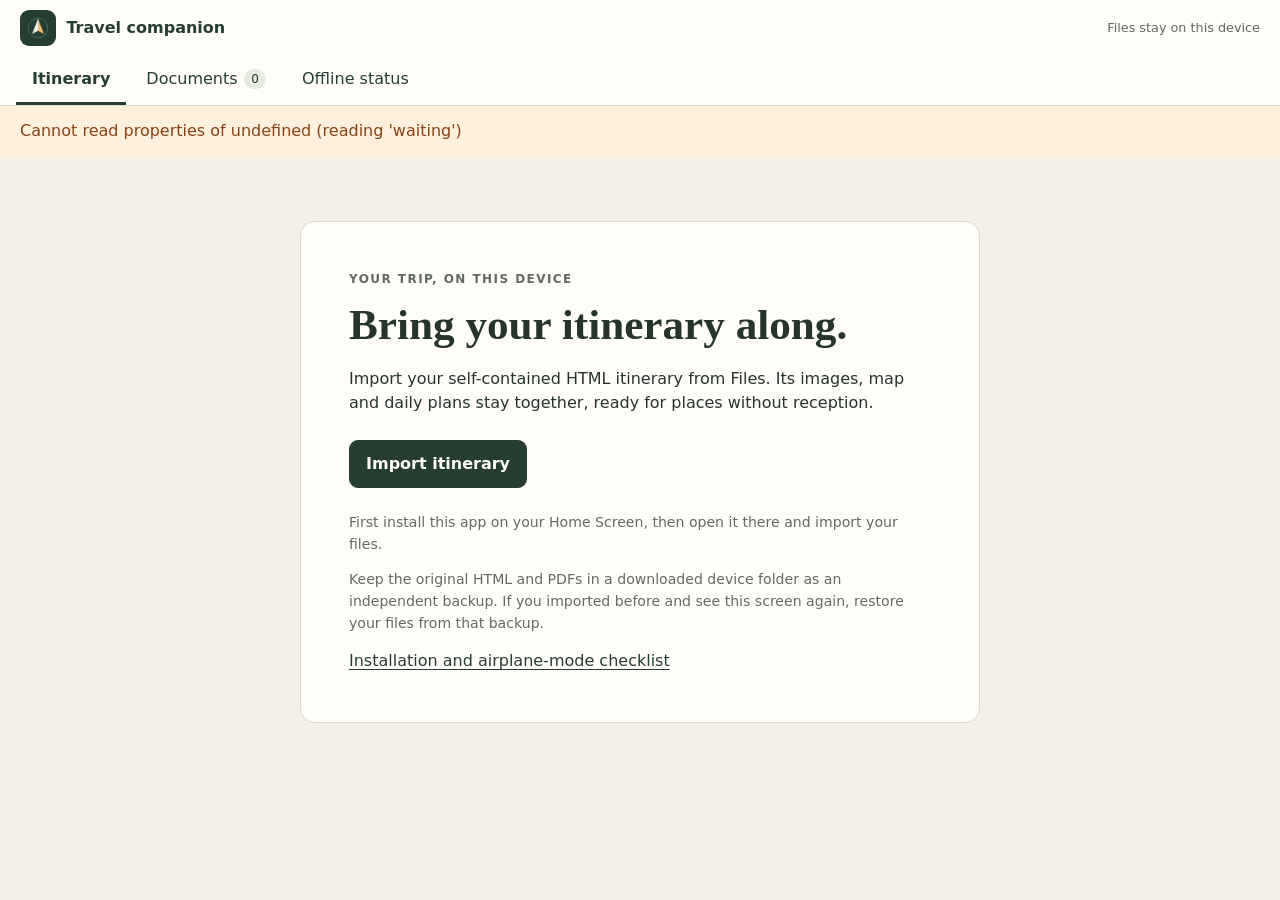
==== index.html @ 91e1251c "Initial app shell" ====
<!doctype html>
<html lang="en">
<head>
  <meta charset="utf-8">
  <meta name="viewport" content="width=device-width, initial-scale=1, viewport-fit=cover">
  <meta name="theme-color" content="#263e32">
  <meta name="apple-mobile-web-app-capable" content="yes">
  <meta name="apple-mobile-web-app-status-bar-style" content="default">
  <meta name="apple-mobile-web-app-title" content="Travel">
  <meta name="referrer" content="no-referrer">
  <meta http-equiv="Content-Security-Policy" content="default-src 'none'; script-src 'self' 'unsafe-inline'; style-src 'self' 'unsafe-inline'; img-src 'self' data: blob:; font-src data:; connect-src 'self'; frame-src 'self' blob:; worker-src 'self'; manifest-src 'self'; base-uri 'none'; form-action 'none'; object-src 'none'">
  <title>Travel companion</title>
  <link rel="manifest" href="./manifest.webmanifest">
  <link rel="apple-touch-icon" href="./icons/apple-touch-icon.png">
  <link rel="icon" type="image/png" href="./icons/icon-192.png">
  <link rel="stylesheet" href="./styles.css">
  <script defer src="./core.js"></script>
  <script defer src="./storage.js"></script>
  <script defer src="./app.js"></script>
</head>
<body>
  <header class="app-header">
    <a class="brand" href="#itinerary" aria-label="Travel companion, itinerary">
      <img src="./icons/icon-192.png" width="36" height="36" alt="">
      <span>Travel companion</span>
    </a>
    <span id="network-hint" class="network-hint">On this device</span>
  </header>
  <nav class="tabs" aria-label="Main navigation">
    <a href="#itinerary" aria-current="page">Itinerary</a>
    <a href="#documents">Documents <span id="document-count" class="count">0</span></a>
    <a href="#status">Offline status</a>
  </nav>
  <div id="message" class="message" role="status" aria-live="polite" hidden></div>
  <div id="update-banner" class="update-banner" hidden>
    <span>An app update is ready. Your imported files will stay on this device.</span>
    <button id="apply-update" type="button">Update app</button>
  </div>
  <noscript><p class="notice">Enable JavaScript to import and open your local files.</p></noscript>
  <main>
    <section id="panel-itinerary" aria-labelledby="itinerary-title">
      <div id="itinerary-empty" class="welcome panel">
        <p class="eyebrow">Your trip, on this device</p>
        <h1 id="itinerary-title">Bring your itinerary along.</h1>
        <p>Import your self-contained HTML itinerary from Files. Its images, map and daily plans stay together, ready for places without reception.</p>
        <button type="button" data-choose="itinerary-input">Import itinerary</button>
        <p class="small">First install this app on your Home Screen, then open it there and import your files.</p>
        <p class="small">Keep the original HTML and PDFs in a downloaded device folder as an independent backup. If you imported before and see this screen again, restore your files from that backup.</p>
        <a href="./guide.html">Installation and airplane-mode checklist</a>
      </div>
      <div id="itinerary-toolbar" class="viewer-toolbar" hidden>
        <span id="itinerary-label" class="file-label"></span>
        <button id="expand-itinerary" type="button" class="quiet">Expand view</button>
        <button type="button" class="quiet" data-choose="itinerary-input">Replace itinerary</button>
      </div>
      <div id="itinerary-view"></div>
    </section>

    <section id="panel-documents" class="content" aria-labelledby="documents-title" hidden>
      <div class="section-heading">
        <div><p class="eyebrow">Booking confirmations</p><h1 id="documents-title">Documents</h1></div>
        <p class="small">Separate PDFs, original filenames. All imports stay on this device.</p>
      </div>
      <div class="panel import-panel">
        <label for="folder-name">Folder for selected PDFs</label>
        <input id="folder-name" type="text" list="folder-options" value="Accommodation" maxlength="300" autocomplete="off">
        <datalist id="folder-options">
          <option value="Entry and travel documents"></option>
          <option value="Transportation"></option>
          <option value="Accommodation"></option>
          <option value="Activities"></option>
        </datalist>
        <div class="actions">
          <button type="button" data-choose="pdf-input">Import PDFs</button>
          <button id="folder-import-label" type="button" class="quiet" data-choose="folder-input" hidden>Import a folder</button>
        </div>
        <p class="small">Select multiple PDFs from the same folder. Matching folder and filename replaces the local copy. Folder import, where supported, preserves the selected folder tree. ZIP import is not included.</p>
      </div>
      <label class="search-label" for="document-search">Find a confirmation</label>
      <input id="document-search" type="search" placeholder="Filename or folder" autocomplete="off">
      <p id="documents-empty" class="notice">No PDFs imported. Your originals remain available independently in Files.</p>
      <div id="document-list"></div>
    </section>

    <section id="panel-status" class="content" aria-labelledby="status-title" hidden>
      <p class="eyebrow">Before heading out</p>
      <h1 id="status-title">Offline status</h1>
      <p id="install-hint" class="notice">Use your browser's installation menu or Share → Add to Home Screen, where supported. Launch the installed icon and import your files there.</p>
      <div class="status-grid">
        <article class="panel"><h2>App shell</h2><p id="shell-status">Checking…</p></article>
        <article class="panel"><h2>Itinerary</h2><p id="itinerary-status">Checking local storage…</p></article>
        <article class="panel"><h2>Documents</h2><p id="documents-status">Checking local storage…</p></article>
        <article class="panel"><h2>Storage protection</h2><p id="persistence-status">Checking…</p><button id="request-persistence" type="button" class="quiet">Request storage protection</button></article>
      </div>
      <p id="storage-space" class="small"></p>
      <div class="panel">
        <h2>Check before travelling offline</h2>
        <p>The app checks saved shell assets and reads back your imported files. This does not replace an airplane-mode test on your device.</p>
        <div class="actions">
          <button id="verify-files" type="button">Check saved files</button>
          <button id="check-update" type="button" class="quiet">Check for app update</button>
        </div>
        <p id="verification-result" class="small">No file check run in this session.</p>
        <ol>
          <li>Disconnect the hotspot and enable Airplane Mode. Turn Wi-Fi off too.</li>
          <li>Force-close this app and reopen it from the Home Screen.</li>
          <li>Open the itinerary, test its map and navigation, and read several PDFs.</li>
          <li>Restart the device while offline and repeat. Recheck after several days.</li>
        </ol>
        <a href="./guide.html">Full installation, replacement and recovery guide</a>
      </div>
      <p class="small">Device storage can be cleared or evicted. Keep independent originals in a downloaded device folder. If the browser clears the whole site, the app may also need an internet connection to reinstall its shell before reimporting.</p>
      <p class="small">Only this generic app is hosted. Files you import are stored locally; there is no upload or sync service. Import only HTML you trust.</p>
      <p id="app-version" class="small"></p>
    </section>

    <section id="panel-pdf" aria-labelledby="pdf-title" hidden>
      <div class="viewer-toolbar">
        <button id="close-pdf" type="button" class="quiet">← Documents</button>
        <h1 id="pdf-title" class="file-label"></h1>
        <a id="pdf-fullscreen" class="button quiet" href="#documents">Open full screen</a>
      </div>
      <p class="pdf-help small">If pages are missing or the preview is blank, try Open full screen and use Back to return. If PDF viewing fails on your device, use the original in your file manager.</p>
      <div id="pdf-view"></div>
    </section>
  </main>
  <div class="file-inputs">
    <input id="itinerary-input" type="file" accept=".html,.htm,text/html" tabindex="-1" aria-label="Import or replace itinerary HTML">
    <input id="pdf-input" type="file" accept=".pdf,application/pdf" multiple tabindex="-1" aria-label="Import PDFs">
    <input id="folder-input" type="file" webkitdirectory multiple tabindex="-1" aria-label="Import PDF folder">
    <input id="replace-pdf-input" type="file" accept=".pdf,application/pdf" tabindex="-1" aria-label="Replace selected PDF">
  </div>
</body>
</html>
---- styles.css ----
:root {
  color-scheme: light dark;
  --bg: #f3f0e7; --paper: #fffdf7; --ink: #26352c; --muted: #626b60;
  --green: #263e32; --line: #d8dacf; --soft: #e5ebdf; --alert: #884216;
  font: 16px/1.55 system-ui, -apple-system, BlinkMacSystemFont, "Segoe UI", sans-serif;
  background: var(--bg); color: var(--ink);
}
* { box-sizing: border-box; }
body { margin: 0; padding: env(safe-area-inset-top) env(safe-area-inset-right) env(safe-area-inset-bottom) env(safe-area-inset-left); }
[hidden] { display: none !important; }
a { color: var(--green); text-underline-offset: .2em; }
button, input, .button { font: inherit; }
button, .button {
  display: inline-flex; align-items: center; justify-content: center; gap: .5rem;
  min-height: 44px; padding: .65rem 1rem; border: 1px solid var(--green);
  border-radius: 9px; background: var(--green); color: #fffdf7; text-decoration: none;
  font-weight: 600; cursor: pointer;
}
button:disabled { opacity: .55; cursor: wait; }
.quiet { background: transparent; color: var(--green); border-color: var(--line); }
button:hover, .button:hover { filter: brightness(1.1); }
:focus-visible { outline: 3px solid #be802c; outline-offset: 3px; }
.app-header { display: flex; align-items: center; justify-content: space-between; gap: 1rem; padding: .65rem 1.25rem; background: var(--paper); }
.brand { display: inline-flex; align-items: center; gap: .65rem; font-weight: 700; text-decoration: none; }
.brand img { border-radius: 9px; }
.network-hint { font-size: .8rem; color: var(--muted); text-align: right; }
.tabs { display: flex; gap: .25rem; padding: 0 1rem; border-bottom: 1px solid var(--line); background: var(--paper); }
.tabs a { display: flex; align-items: center; gap: .4rem; min-height: 48px; padding: .5rem 1rem; text-decoration: none; border-bottom: 3px solid transparent; }
.tabs a[aria-current="page"] { border-bottom-color: var(--green); font-weight: 700; }
.count { font-size: .75rem; border-radius: 20px; background: var(--soft); padding: .05rem .45rem; }
h1, h2, p { margin-top: 0; }
h1 { font: 600 clamp(1.7rem, 4vw, 2.7rem)/1.2 ui-serif, Georgia, serif; margin-bottom: 1rem; }
h2 { font-size: 1.1rem; margin-bottom: .6rem; }
.eyebrow { color: var(--muted); text-transform: uppercase; letter-spacing: .12em; font-size: .75rem; font-weight: 700; margin-bottom: .65rem; }
.small { font-size: .88rem; color: var(--muted); }
.panel { border: 1px solid var(--line); border-radius: 15px; background: var(--paper); padding: 1.5rem; margin-bottom: 1rem; }
.welcome { max-width: 680px; margin: clamp(1.5rem, 7vh, 5rem) auto; padding: clamp(1.5rem, 5vw, 3rem); }
.welcome > button { margin: .5rem 0 1.5rem; }
.content { max-width: 1000px; margin: 0 auto; padding: 2rem 1.25rem; }
.section-heading { display: flex; justify-content: space-between; align-items: center; gap: 2rem; }
.section-heading > p { max-width: 290px; }
.actions { display: flex; flex-wrap: wrap; gap: .65rem; margin: .8rem 0; }
input[type="text"], input[type="search"] { display: block; width: 100%; min-height: 46px; border: 1px solid var(--line); border-radius: 8px; padding: .65rem .8rem; color: var(--ink); background: var(--bg); }
label:not(.button), .search-label { display: block; font-weight: 600; margin-bottom: .4rem; }
.import-panel input { max-width: 460px; }
.search-label { margin-top: 1.5rem; }
#document-search { margin-bottom: 1.5rem; }
.folder-heading { margin: 1.8rem 0 .65rem; overflow-wrap: anywhere; }
.document-row { display: flex; align-items: center; gap: .75rem; padding: .85rem 1rem; background: var(--paper); border: 1px solid var(--line); border-radius: 10px; margin-bottom: .5rem; }
.document-main { flex: 1; min-width: 0; }
.document-main button { padding: 0; justify-content: flex-start; text-align: left; background: none; border: 0; color: var(--green); overflow-wrap: anywhere; min-height: 44px; }
.document-main .small { margin: .1rem 0 0; }
.document-actions { display: flex; gap: .4rem; }
.document-actions button { font-size: .8rem; padding: .4rem .65rem; }
.status-grid { display: grid; grid-template-columns: 1fr 1fr; gap: 1rem; }
.status-grid .panel { margin: 0; }
.status-grid + p { margin: 1rem 0; }
.notice { padding: 1rem; border-radius: 9px; background: var(--soft); }
.message, .update-banner { padding: .85rem 1.25rem; background: var(--soft); overflow-wrap: anywhere; }
.message[data-kind="error"] { color: var(--alert); background: #fff0dd; }
.update-banner { display: flex; align-items: center; justify-content: space-between; gap: 1rem; border-bottom: 1px solid var(--line); }
.viewer-toolbar { display: flex; flex-wrap: wrap; align-items: center; gap: .7rem; min-height: 58px; padding: .5rem 1rem; }
.file-label { font: inherit; font-size: .85rem; color: var(--muted); flex: 1; overflow-wrap: anywhere; margin: 0; }
.viewer-toolbar .button, .viewer-toolbar button { font-size: .8rem; }
#itinerary-view iframe { display: block; width: 100%; height: calc(100vh - 166px); height: calc(100dvh - 166px - env(safe-area-inset-top) - env(safe-area-inset-bottom)); min-height: 400px; border: 0; background: var(--bg); }
#pdf-view iframe { display: block; width: 100%; height: 75vh; height: 75dvh; min-height: 400px; border: 0; background: var(--paper); }
.pdf-help { padding: 0 1rem; }
.expanded .app-header, .expanded .tabs { display: none; }
.expanded #itinerary-view iframe { height: calc(100vh - 66px); height: calc(100dvh - 66px - env(safe-area-inset-top) - env(safe-area-inset-bottom)); }
.file-inputs { position: absolute; width: 1px; height: 1px; overflow: hidden; clip-path: inset(50%); }
body.busy { cursor: progress; }
body.busy .button { pointer-events: none; opacity: .6; }
ol { padding-left: 1.4rem; }
li { margin-bottom: .5rem; }
@media (max-width: 600px) {
  .app-header { padding: .65rem .8rem; }
  .brand { font-size: .9rem; }
  .tabs { padding: 0 .25rem; }
  .tabs a { padding: .5rem .65rem; font-size: .9rem; }
  .welcome { margin: 1rem; }
  .section-heading { display: block; }
  .status-grid { grid-template-columns: 1fr; }
  .document-row { flex-wrap: wrap; }
  .document-actions { width: 100%; }
}
@media (prefers-color-scheme: dark) {
  :root { --bg: #141d17; --paper: #1b271f; --ink: #edf0e7; --muted: #b2bdad; --green: #a4c9a8; --line: #3b4c3e; --soft: #2b3b2d; --alert: #ffcf9e; }
  button, .button { color: #14271b; }
  .quiet { color: var(--green); }
  .message[data-kind="error"] { background: #442c1b; }
}
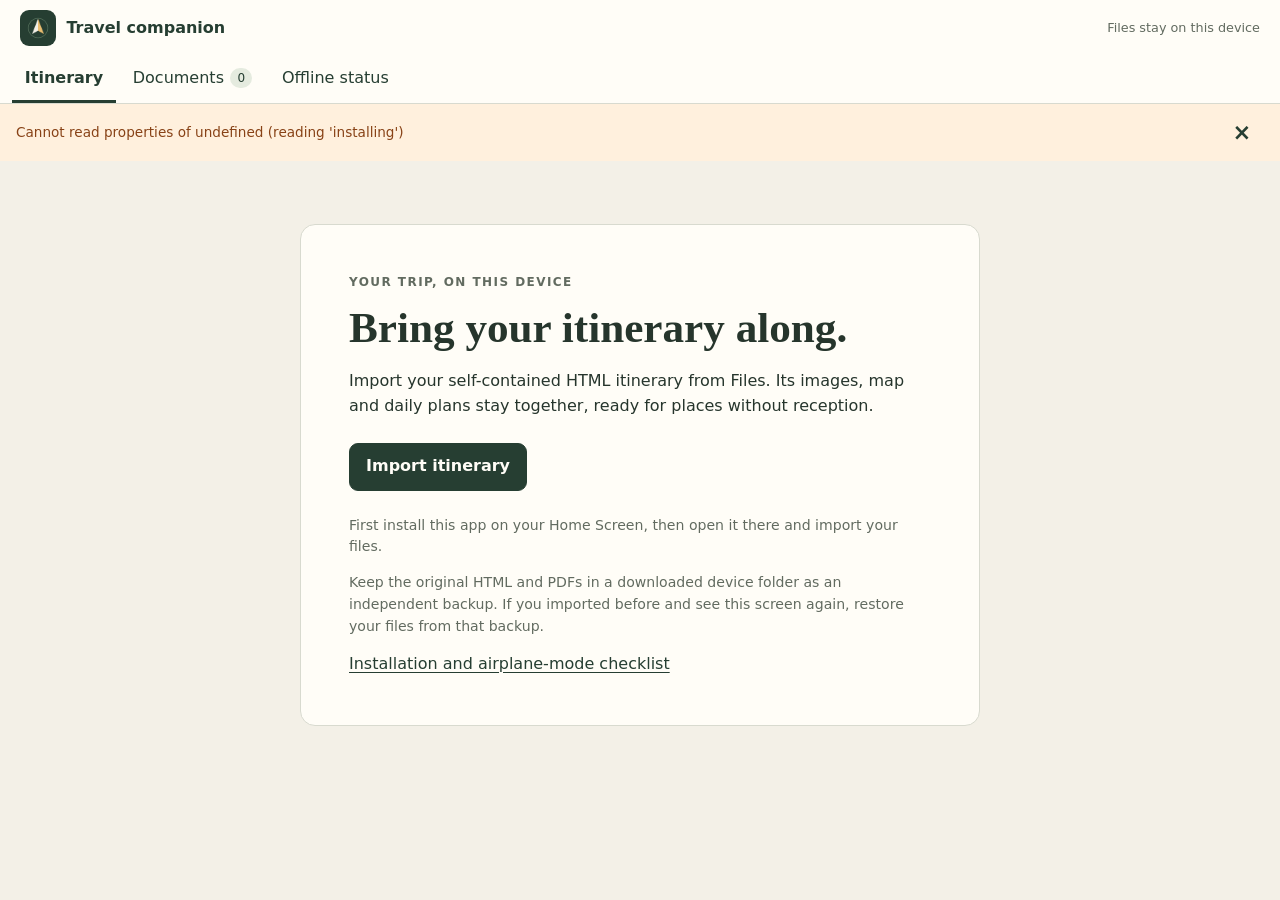
==== commit 0e46af8f: "Make itinerary reading fill the screen and remove assumed PDF folder" ====
--- a/index.html
+++ b/index.html
@@ -30,8 +30,12 @@
     <a href="#itinerary" aria-current="page">Itinerary</a>
     <a href="#documents">Documents <span id="document-count" class="count">0</span></a>
     <a href="#status">Offline status</a>
+    <button id="expand-itinerary" type="button" class="quiet expand-view" aria-label="Expand itinerary" aria-pressed="false" hidden><span aria-hidden="true">⤢</span><span class="expand-label">Expand view</span></button>
   </nav>
-  <div id="message" class="message" role="status" aria-live="polite" hidden></div>
+  <div id="message" class="message" role="status" aria-live="polite" hidden>
+    <span id="message-text"></span>
+    <button id="dismiss-message" type="button" class="quiet" aria-label="Dismiss notice">×</button>
+  </div>
   <div id="update-banner" class="update-banner" hidden>
     <span>An app update is ready. Your imported files will stay on this device.</span>
     <button id="apply-update" type="button">Update app</button>
@@ -48,11 +52,6 @@
         <p class="small">Keep the original HTML and PDFs in a downloaded device folder as an independent backup. If you imported before and see this screen again, restore your files from that backup.</p>
         <a href="./guide.html">Installation and airplane-mode checklist</a>
       </div>
-      <div id="itinerary-toolbar" class="viewer-toolbar" hidden>
-        <span id="itinerary-label" class="file-label"></span>
-        <button id="expand-itinerary" type="button" class="quiet">Expand view</button>
-        <button type="button" class="quiet" data-choose="itinerary-input">Replace itinerary</button>
-      </div>
       <div id="itinerary-view"></div>
     </section>
 
@@ -62,14 +61,9 @@
         <p class="small">Separate PDFs, original filenames. All imports stay on this device.</p>
       </div>
       <div class="panel import-panel">
-        <label for="folder-name">Folder for selected PDFs</label>
-        <input id="folder-name" type="text" list="folder-options" value="Accommodation" maxlength="300" autocomplete="off">
-        <datalist id="folder-options">
-          <option value="Entry and travel documents"></option>
-          <option value="Transportation"></option>
-          <option value="Accommodation"></option>
-          <option value="Activities"></option>
-        </datalist>
+        <label for="folder-name">Folder (optional)</label>
+        <input id="folder-name" type="text" list="folder-options" placeholder="Leave blank to use Documents" maxlength="300" autocomplete="off">
+        <datalist id="folder-options"></datalist>
         <div class="actions">
           <button type="button" data-choose="pdf-input">Import PDFs</button>
           <button id="folder-import-label" type="button" class="quiet" data-choose="folder-input" hidden>Import a folder</button>
@@ -88,7 +82,7 @@
       <p id="install-hint" class="notice">Use your browser's installation menu or Share → Add to Home Screen, where supported. Launch the installed icon and import your files there.</p>
       <div class="status-grid">
         <article class="panel"><h2>App shell</h2><p id="shell-status">Checking…</p></article>
-        <article class="panel"><h2>Itinerary</h2><p id="itinerary-status">Checking local storage…</p></article>
+        <article class="panel"><h2>Itinerary</h2><p id="itinerary-status">Checking local storage…</p><button type="button" class="quiet" data-choose="itinerary-input">Import / replace itinerary</button></article>
         <article class="panel"><h2>Documents</h2><p id="documents-status">Checking local storage…</p></article>
         <article class="panel"><h2>Storage protection</h2><p id="persistence-status">Checking…</p><button id="request-persistence" type="button" class="quiet">Request storage protection</button></article>
       </div>
@@ -124,6 +118,7 @@
       <div id="pdf-view"></div>
     </section>
   </main>
+  <button id="exit-expanded" type="button" class="reading-menu quiet" aria-label="Show app navigation" hidden>Menu</button>
   <div class="file-inputs">
     <input id="itinerary-input" type="file" accept=".html,.htm,text/html" tabindex="-1" aria-label="Import or replace itinerary HTML">
     <input id="pdf-input" type="file" accept=".pdf,application/pdf" multiple tabindex="-1" aria-label="Import PDFs">
--- a/styles.css
+++ b/styles.css
@@ -21,12 +21,15 @@
 button:hover, .button:hover { filter: brightness(1.1); }
 :focus-visible { outline: 3px solid #be802c; outline-offset: 3px; }
 .app-header { display: flex; align-items: center; justify-content: space-between; gap: 1rem; padding: .65rem 1.25rem; background: var(--paper); }
+.has-files .app-header { display: none; }
 .brand { display: inline-flex; align-items: center; gap: .65rem; font-weight: 700; text-decoration: none; }
 .brand img { border-radius: 9px; }
 .network-hint { font-size: .8rem; color: var(--muted); text-align: right; }
-.tabs { display: flex; gap: .25rem; padding: 0 1rem; border-bottom: 1px solid var(--line); background: var(--paper); }
-.tabs a { display: flex; align-items: center; gap: .4rem; min-height: 48px; padding: .5rem 1rem; text-decoration: none; border-bottom: 3px solid transparent; }
+.tabs { display: flex; align-items: center; gap: .25rem; padding: 0 .75rem; border-bottom: 1px solid var(--line); background: var(--paper); }
+.tabs a { display: flex; flex-shrink: 0; align-items: center; gap: .4rem; min-height: 46px; padding: .4rem .8rem; text-decoration: none; border-bottom: 3px solid transparent; }
 .tabs a[aria-current="page"] { border-bottom-color: var(--green); font-weight: 700; }
+.tabs .expand-view { margin-left: auto; padding: .25rem .65rem; border: 0; font-size: .8rem; flex-shrink: 0; }
+.expand-view > [aria-hidden] { font-size: 1.4rem; line-height: 1; }
 .count { font-size: .75rem; border-radius: 20px; background: var(--soft); padding: .05rem .45rem; }
 h1, h2, p { margin-top: 0; }
 h1 { font: 600 clamp(1.7rem, 4vw, 2.7rem)/1.2 ui-serif, Georgia, serif; margin-bottom: 1rem; }
@@ -56,7 +59,9 @@
 .status-grid .panel { margin: 0; }
 .status-grid + p { margin: 1rem 0; }
 .notice { padding: 1rem; border-radius: 9px; background: var(--soft); }
-.message, .update-banner { padding: .85rem 1.25rem; background: var(--soft); overflow-wrap: anywhere; }
+.message, .update-banner { padding: .4rem 1rem; background: var(--soft); overflow-wrap: anywhere; font-size: .85rem; }
+.message { display: flex; align-items: center; justify-content: space-between; gap: .75rem; }
+.message > button { padding: 0; width: 44px; flex-shrink: 0; border: 0; font-size: 1.4rem; }
 .message[data-kind="error"] { color: var(--alert); background: #fff0dd; }
 .update-banner { display: flex; align-items: center; justify-content: space-between; gap: 1rem; border-bottom: 1px solid var(--line); }
 .viewer-toolbar { display: flex; flex-wrap: wrap; align-items: center; gap: .7rem; min-height: 58px; padding: .5rem 1rem; }
@@ -65,8 +70,15 @@
 #itinerary-view iframe { display: block; width: 100%; height: calc(100vh - 166px); height: calc(100dvh - 166px - env(safe-area-inset-top) - env(safe-area-inset-bottom)); min-height: 400px; border: 0; background: var(--bg); }
 #pdf-view iframe { display: block; width: 100%; height: 75vh; height: 75dvh; min-height: 400px; border: 0; background: var(--paper); }
 .pdf-help { padding: 0 1rem; }
-.expanded .app-header, .expanded .tabs { display: none; }
-.expanded #itinerary-view iframe { height: calc(100vh - 66px); height: calc(100dvh - 66px - env(safe-area-inset-top) - env(safe-area-inset-bottom)); }
+/* Fit the reader to the available visual viewport, including changing browser bars. */
+body.reading { height: 100vh; height: 100dvh; display: flex; flex-direction: column; overflow: hidden; }
+.reading > .tabs, .reading > .message, .reading > .update-banner { flex-shrink: 0; }
+.reading main { display: flex; flex: 1; min-height: 0; }
+.reading #panel-itinerary { display: flex; flex: 1; flex-direction: column; min-height: 0; min-width: 0; }
+.reading #itinerary-view { flex: 1; min-height: 0; }
+.reading #itinerary-view iframe { height: 100%; min-height: 0; }
+.expanded .app-header, .expanded .tabs, .expanded .message, .expanded .update-banner { display: none !important; }
+.reading-menu { position: fixed; top: calc(env(safe-area-inset-top) + .5rem); right: calc(env(safe-area-inset-right) + .6rem); z-index: 10; min-height: 44px; padding: .35rem .85rem; border-radius: 999px; background: var(--paper); color: var(--ink); font-size: .85rem; box-shadow: 0 2px 12px #0002; opacity: .92; }
 .file-inputs { position: absolute; width: 1px; height: 1px; overflow: hidden; clip-path: inset(50%); }
 body.busy { cursor: progress; }
 body.busy .button { pointer-events: none; opacity: .6; }
@@ -77,6 +89,8 @@
   .brand { font-size: .9rem; }
   .tabs { padding: 0 .25rem; }
   .tabs a { padding: .5rem .65rem; font-size: .9rem; }
+  .tabs .expand-view { width: 44px; padding: 0; }
+  .expand-label { display: none; }
   .welcome { margin: 1rem; }
   .section-heading { display: block; }
   .status-grid { grid-template-columns: 1fr; }
